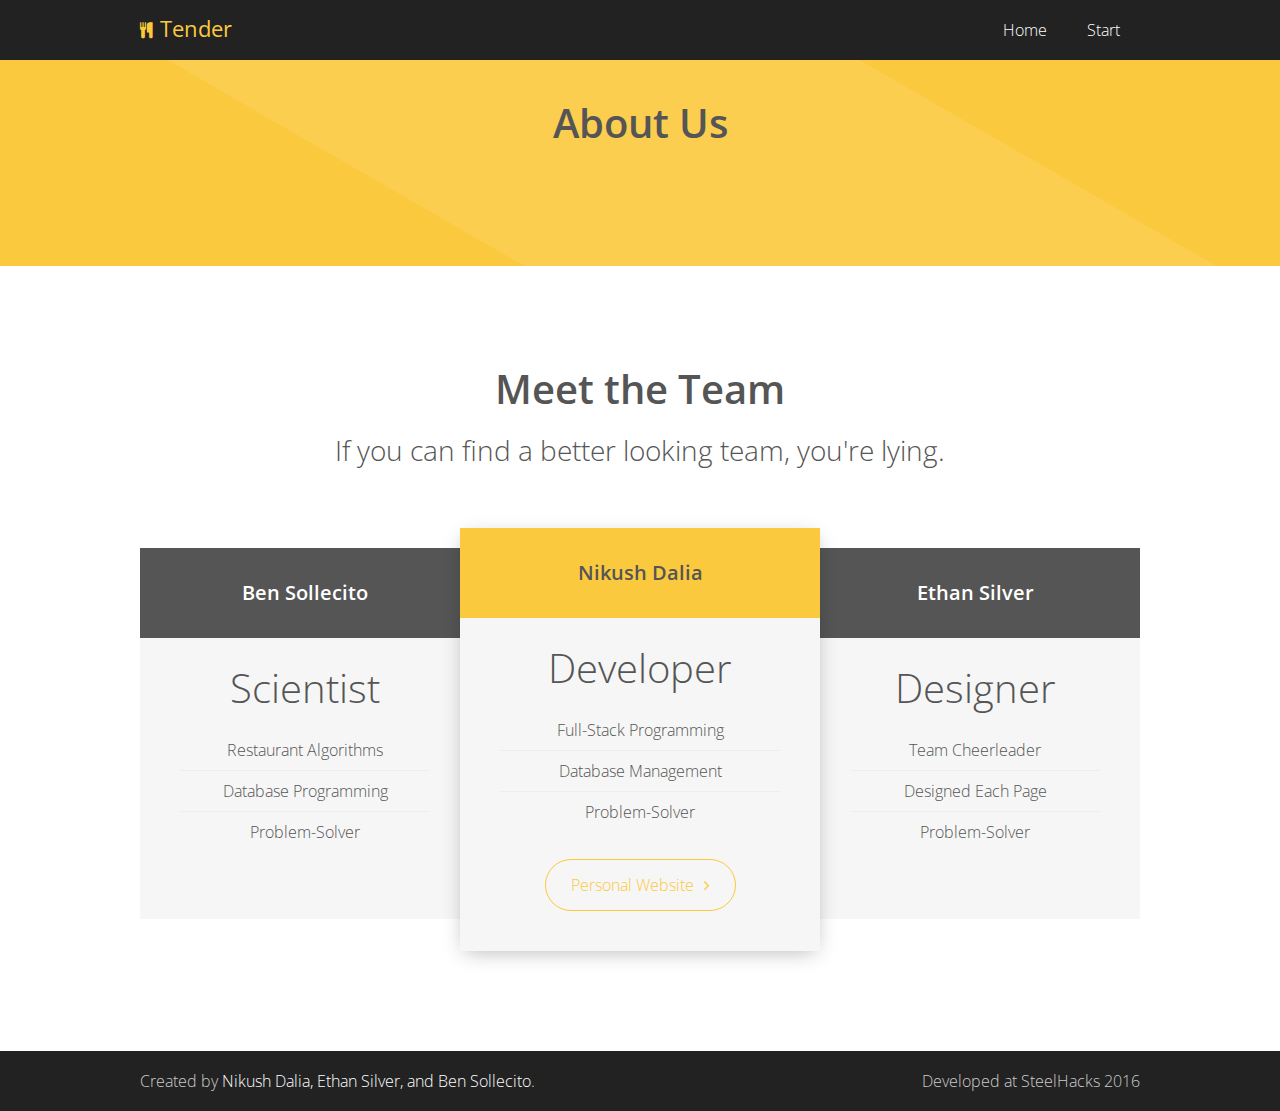
==== about.html @ 42ee434d "first commit" ====
<!doctype html>
<html>
    <head>

        <meta name="viewport" content="width=device-width, initial-scale=1">
        <meta charset="utf-8">

        <title>About Tender</title>

        <link href="https://fonts.googleapis.com/css?family=Open+Sans:300,600" rel="stylesheet">
        <link href='https://fonts.googleapis.com/css?family=Merriweather:300,700' rel='stylesheet' type='text/css'>
        <link href="https://maxcdn.bootstrapcdn.com/font-awesome/4.4.0/css/font-awesome.min.css" rel="stylesheet">
        <link href="style.css" rel="stylesheet">

    </head>
    <body>

        <header>
            <div class="container">
                <h1 class="logo"><i class="fa fa-cutlery"></i>Tender</h1>
                <i class="fa fa-bars toggle-menu"></i>
                <nav>
                    <ul>
                        <li><a href="index.html">Home</a></li>
                        <li><a href="#" data-scrollto="contact">Start</a></li>
                    </ul>
                </nav>
            </div>
        </header>

        <section class="cta">
            <div class="container">
                <h1>About Us</h1>
            </div>
        </section>

        <section class="pricing">
            <div class="container">
                <h1>Meet the Team</h1>
                <h2>If you can find a better looking team, you're lying.</h2>
                <div>
                    <h3>Ben Sollecito<span></span></h3>
                    <div class="price">Scientist</div>
                    <ul>
                        <li>Restaurant Algorithms</li>
                        <li>Database Programming</li>
                        <li>Problem-Solver</li>                        
                    </ul>
                </div>
                <div>
                    <h3>Nikush Dalia</h3>
                    
                    <div class="price">Developer</div>
                    <ul>
                        <li>Full-Stack Programming</li>
                        <li>Database Management</li>
                        <li>Problem-Solver</li>
                    </ul>
                    <a class="btn yellow smaller" href="http://www.nikushx.com/">Personal Website<i class="fa fa-angle-right"></i></a>
                </div>
                <div>
                    <h3>Ethan Silver<span></span></h3>
                    <div class="price">Designer</div>
                    <ul>
                        <li>Team Cheerleader</li>
                        <li>Designed Each Page</li>
                        <li>Problem-Solver</li>
                    </ul>
                </div>
                
            </div>
        </section>


        <footer>
            <div class="container">
                <div class="copyright">
                    <p>Created by <a href="http://boag.online" target="_blank">Nikush Dalia, Ethan Silver, and Ben Sollecito</a>.</p>
                </div>
                <div class="social">
                    Developed at SteelHacks 2016
                </div>
            </div>
        </footer>

        <script src="http://code.jquery.com/jquery-1.11.3.min.js"></script>
        <script src="script.js"></script>

    </body>
</html>
---- style.css ----
/* Animations */

@keyframes pulse {
  0%   { transform: scale(1); }
  50% { transform: scale(0.8); }
  100% { transform: scale(1); }
}

@keyframes spin {
  0%   { transform: rotate(30deg); }
  100% { transform: rotate(210deg); }
}
@keyframes spin2 {
  0%   { transform: rotate(150deg); }
  100% { transform: rotate(330deg); }
}

/* End Animations */

/* Resets, Clears & Defaults */

*, *:after, *:before {
    box-sizing: border-box;
}

body, input, textarea{
    padding: 0; margin: 0;
    font-family: 'Open Sans', sans-serif;
    font-size: 16px;
    line-height: 30px;
    color: #555;
    font-weight: 300;
}
input:focus, textarea:focus{
    outline: 0;
}

h1, h2, h3, p{
    margin: 0 0 20px 0;
    position: relative;
    z-index: 6;
}

h1{
    font-size: 40px;
    line-height: 46px;
    font-weight: 600;
}
h2{
    font-size: 28px;
    line-height: 36px;
    font-weight: 300;
}
h3{
    font-size: 20px;
    font-weight: 600;
}

a{
    color: #999;
    text-decoration: none;
}
a:hover{
    text-decoration: underline;
}

img{
    max-width: 100%;
}

::selection {
  background: #eee; /* WebKit/Blink Browsers */
}
::-moz-selection {
  background: #eee; /* Gecko Browsers */
}

/* End Resets, Clears & Defaults */

.container{
    width: 100%;
    max-width: 1000px;
    margin: 0 auto;
}
.container:after{
    content: "";
    display: block;
    clear: both;
}
section{
    padding: 100px 20px;
}

.btn{
    display: inline-block;
    padding: 15px 30px;
    border-radius: 50px;
    color: #fff;
    border: 1px solid #fff;
    transition: 200ms;
    background: transparent;
    cursor: pointer;
}
.btn:hover{
    text-decoration: none;
    background: rgba(255,255,255,0.1);
}
.btn.yellow{
    color: #fbc93d;
    border: 1px solid #fbc93d;
}
.btn.smaller{
    padding: 10px 25px;
}
.btn .fa{
    margin-left: 10px;
}

header{
    background: #222;
    padding: 0 20px;
    position: fixed;
    top: 0; left: 0;
    width: 100%;
    z-index: 200;
}
header .logo{
    float: left;
    font-family: 'Open Sans', sans-serif;
    padding: 13px 0;
    color: #fbc93d;
    font-weight: 400;
    font-size: 22px;
    line-height: 30px;
    margin: 0;
}
header .logo .fa{
    font-size: 16px;
    position: relative;
    top: -1px;
    margin-right: 7px;
}
header nav{
    float: right;
}
header nav ul{
    padding: 0;
    margin: 0;
}
header nav ul li{
    display: inline-block;
    float: left;
}
header nav ul li a{
    display: inline-block;
    padding: 15px 20px;
    color: #fff;
    transition: 200ms;
}
header nav ul li a:hover, header nav ul li a.active{
    text-decoration: none;
    background: rgba(255,255,255,0.1);
}
header .toggle-menu{
    display: none;
}

.splash{
    background: #fbc93d;
    height: 100vh;
    overflow: hidden;
    position: relative;
}
.splash:after{
    content: "";
    display: block;
    position: absolute;
    top: -40px; right: -40px; bottom: -40px; left: -40px;
    background: rgba(255,255,255,0.08);
    transform: rotate(30deg);
    animation: spin 60s infinite linear;
}
.splash:before{
    content: "";
    display: block;
    position: absolute;
    top: -40px; right: -40px; bottom: -40px; left: -40px;
    background: rgba(255,255,255,0.08);
    transform: rotate(150deg);
    animation: spin2 50s infinite linear;
}
.splash .container{
    position: relative;
    top: 48%;
    transform: translateY(-50%);
    z-index: 5;
}
.splash h2{
    margin-bottom: 40px;
}

.overview{
    text-align: center;
}
.overview > div > div{
    float: left;
    width: 33%;
    padding: 0 40px 0 40px;
}
.overview .fa{
    display: inline-block;
    font-size: 50px;
    width: 100px;
    height: 100px;
    border-radius: 50px;
    background: #f6f6f6;
    margin-bottom: 20px;
    padding-top: 25px;
}
.overview p{
    margin-bottom: 0;
}

.feature.greybg{
    background: #f6f6f6;
}
.feature{
    position: relative;
    overflow: hidden;
}
.feature img{
    position: absolute;
    top: 100px;
    right: 55%;
}
.feature:nth-of-type(even) img{
    right: auto;
    left: 55%;
}
.feature > div > div{
    width: 50%;
    float: right;
}
.feature > div > div > p{
    margin-bottom: 40px;
}
.feature:nth-of-type(even) > div > div{
    float: left;
}
.feature ul{
    margin: 0;
    padding: 0;
}
.feature ul li{
    display: block;
    margin-bottom: 20px;
    padding-bottom: 20px;
    border-bottom: 1px solid #eee;
}
.feature ul li:last-child{
    margin-bottom: 0;
    padding-bottom: 0;  
    border-bottom: 0;
}
.feature ul li h3{
    margin: 0 0 5px 0;
}
.feature ul li p:last-child{
    margin: 0;
}
.feature ul li .fa{
    float: left;
    font-size: 30px;
    background: #fbc93d;
    color: #fff;
    width: 50px;
    height: 50px;
    display: inline-block;
    text-align: center;
    padding-top: 10px;
    border-radius: 25px;
    margin-right: 20px;
    margin-top: 7px;
}
.feature ul li p{
    overflow: hidden;
}

.cta{
    background: #fbc93d;
    position: relative;
    overflow: hidden;
    text-align: center;
}
.cta:after{
    content: "";
    display: block;
    position: absolute;
    top: -40px; right: -40px; bottom: -40px; left: -40px;
    background: rgba(255,255,255,0.1);
    transform: rotate(30deg);
}
.cta .container{
    position: relative;
    z-index: 10;
}
.cta h2{
    margin-bottom: 40px;
}

.contact{
    background: #fbc93d;
    position: relative;
    overflow: hidden;
    text-align: center;
}
.contact:after{
    content: "";
    display: block;
    position: absolute;
    top: -40px; right: -40px; bottom: -40px; left: -40px;
    background: rgba(255,255,255,0.1);
    transform: rotate(30deg);
}
.contact .input{
    width: 47%;
    float: left;
}
.contact .input:nth-of-type(odd){
    margin-right: 6%;
}
.contact .message{
    display: block;
    clear: both;
    float: none;
    padding-top: 10px;
}
.contact .input input{
    display: block;
    width: 100%;
    background: rgba(255,255,255,0.3);
    border: 0;
    padding: 10px 15px;
}
.contact .message textarea{
    display: block;
    width: 100%;
    height: 200px;
    background: rgba(255,255,255,0.3);
    border: 0;
    padding: 10px 15px;
    resize: vertical;
}
.contact label{
    position: relative;
    z-index: 10;
}
.contact label span{
    display: block;
    text-align: left;
    font-size: 14px;
}
.contact label span .fa{
    margin-right: 7px;
}
.contact .submit{
    display: block;
    text-align: center;
    padding-top: 40px;
}
.contact h2{
    margin-bottom: 40px;
}

.pricing{
    text-align: center;
}
.pricing > div > div{
    float: left;
    width: 33%;
    margin-top: 60px;
    background: #f6f6f6;
    padding: 40px;
}
.pricing > div > div h3{
    background: #555;
    color: #fff;
    display: block;
    margin: -40px -40px 35px -40px;
    padding: 30px;
    position: relative;
}
.pricing > div > div h3 span{
    display: block;
}
.pricing > div > div h3 span .fa{
    margin: 0 1px;
}
.pricing > div > div .price{
    font-size: 40px;
}
.pricing > div > div:nth-of-type(2){
    width: calc(34% + 20px);
    margin: 40px -10px 0 -10px;
    box-shadow: 0px 5px 20px -5px rgba(0,0,0,0.3);
    position: relative;
    z-index: 50;
}
.pricing > div > div:nth-of-type(2) h3{
    background: #fbc93d;
    color: #555;
    display: block;
}
.pricing ul{
    padding: 0;
    margin: 27px 0;
}
.pricing ul li{
    display: block;
    line-height: 40px;
    border-bottom: 1px solid #eee;
}
.pricing ul li:last-child{
    border-bottom: 0;
}

footer{
    background: #222;
    color: #ccc;
    padding: 0 20px;
}
footer .copyright{
    float: left;
    padding: 15px 0;
}
footer .copyright p{
    margin: 0;
}
footer .copyright a{
    color: #fff;
}
footer .social{
    float: right;
    padding: 15px 0;
}
footer .social a{
    margin-left: 10px;
    font-size: 20px;
    color: #ccc;
}
footer .social a:hover{
    color: #fff;
}

@media (max-width: 800px){
    section{
        padding: 80px 10px;
    }
    header, footer{
        padding: 0 10px;
    }
    .splash{
        height: auto;
        padding: 150px 10px 80px 10px;
        text-align: center;
    }
    .splash .container{
        position: relative;
        top: 0;
        transform: none;
    }
    .overview > div > div{
        padding: 0 20px;
    }
    .feature img{
        right: 65%;
    }
    .feature:nth-of-type(even) img{
        left: 65%;
    }
    .feature > div > div{
        width: 60%;
    }
    header nav ul li a{
        padding: 15px;
    }
    .pricing > div > div{
        width: 100% !important;
        float: none;
        margin: 0 0 20px 0 !important;
        box-shadow: none !important;
    }
    .pricing > div > div h3{
        background: #555 !important;
        color: #fff !important;
    }
    .pricing h2{
        margin-bottom: 40px;
    }
}

@media (max-width: 600px){
    section{
        padding: 40px 10px;
    }
    .splash{
        padding: 100px 10px 40px 10px;
    }
    .overview > div > div{
        float: none;
        width: 100%;
        margin-bottom: 40px;
        padding: 0;
    }
    .overview > div > div:last-child{
        margin-bottom: 0;
    }
    .overview p{
        overflow: hidden;
    }
    .feature img{
        display: none;
    }
    .feature > div > div{
        width: 100%;
        float: none;
    }
    header nav{
        float: none;
        position: fixed;
        top: 56px;
        left: -300px;
        bottom: 0;
        width: 100%;
        max-width: 300px;
        background: #333;
        transition: 200ms;
    }
    header nav.visible{
        left: 0px;
    }
    header nav ul li{
        display: block;
        float: none;
        width: 100%;
    }
    header nav ul li a{
        display: block;
        width: 100%;
        border-bottom: 1px solid rgba(255,255,255,0.1);
    }
    header .toggle-menu{
        display: block;
        color: #fff;
        position: absolute;
        right: 10px;
        top: 13px;
        font-size: 28px;
    }
    footer{
        text-align: center;
    }
    footer .copyright, footer .social{
        float: none;
    }
    footer .social{
        padding-top: 0;
    }

    .contact .input{
        display: block;
        width: 100%;
        float: none;
    }
    .contact .input:nth-of-type(odd){
        margin-right: 0;
    }
    .contact label{
        padding-top: 10px;
    }
    .contact label:first-of-type{
        padding-top: 0;
    }
}
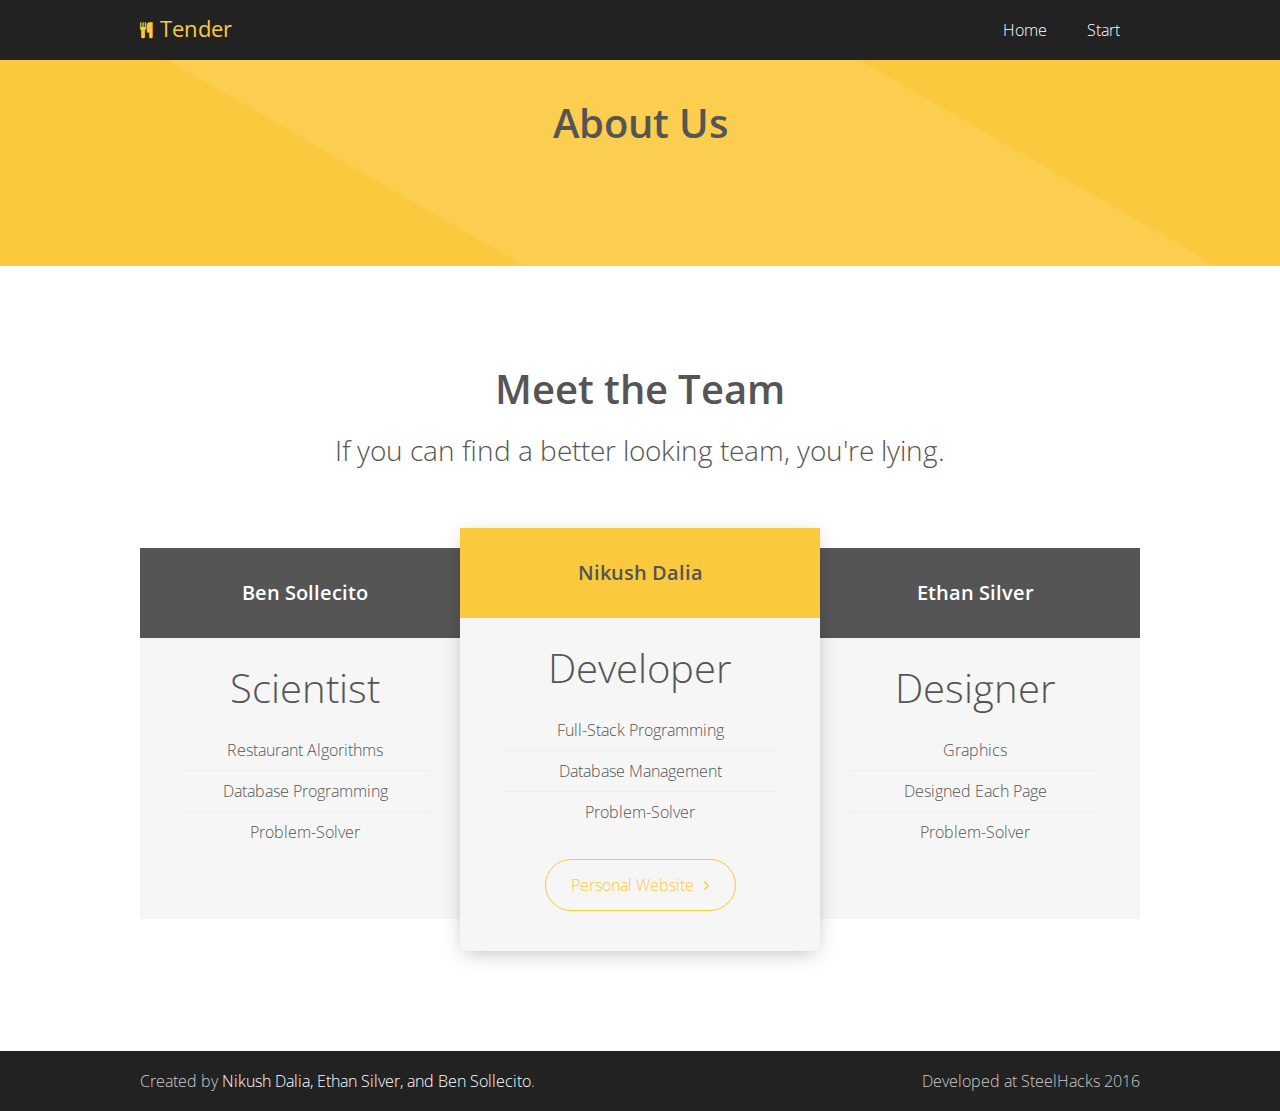
==== commit c368c445: "yo" ====
--- a/about.html
+++ b/about.html
@@ -62,7 +62,7 @@
                     <h3>Ethan Silver<span></span></h3>
                     <div class="price">Designer</div>
                     <ul>
-                        <li>Team Cheerleader</li>
+                        <li>Graphics</li>
                         <li>Designed Each Page</li>
                         <li>Problem-Solver</li>
                     </ul>
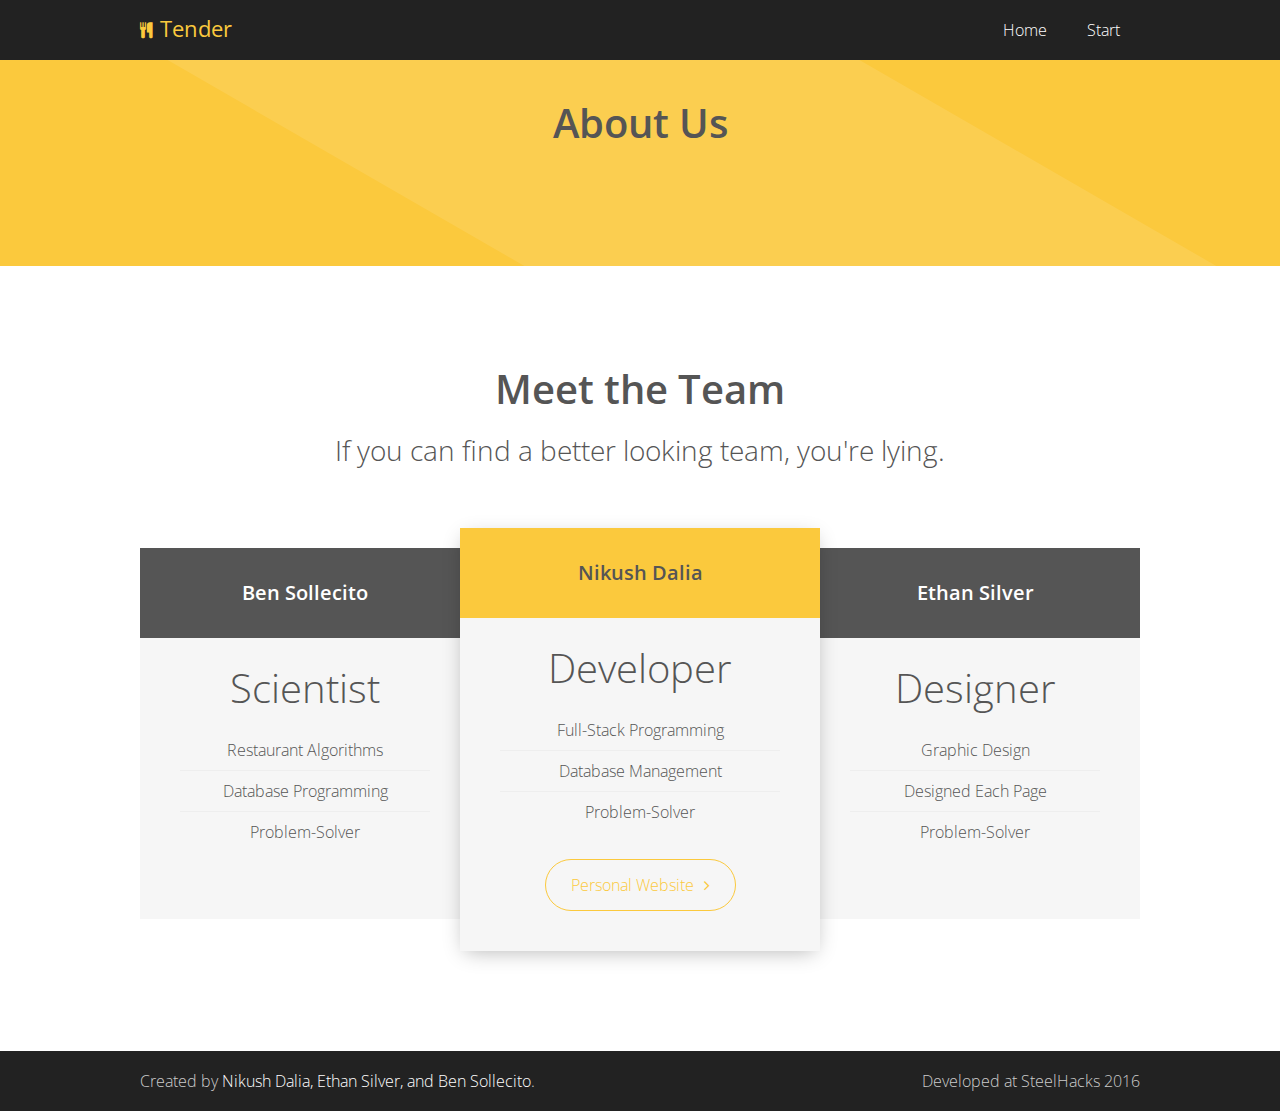
==== commit 306ead2f: "Update about.html" ====
--- a/about.html
+++ b/about.html
@@ -62,7 +62,7 @@
                     <h3>Ethan Silver<span></span></h3>
                     <div class="price">Designer</div>
                     <ul>
-                        <li>Graphics</li>
+                        <li>Graphic Design</li>
                         <li>Designed Each Page</li>
                         <li>Problem-Solver</li>
                     </ul>
@@ -87,4 +87,4 @@
         <script src="script.js"></script>
 
     </body>
-</html>+</html>
